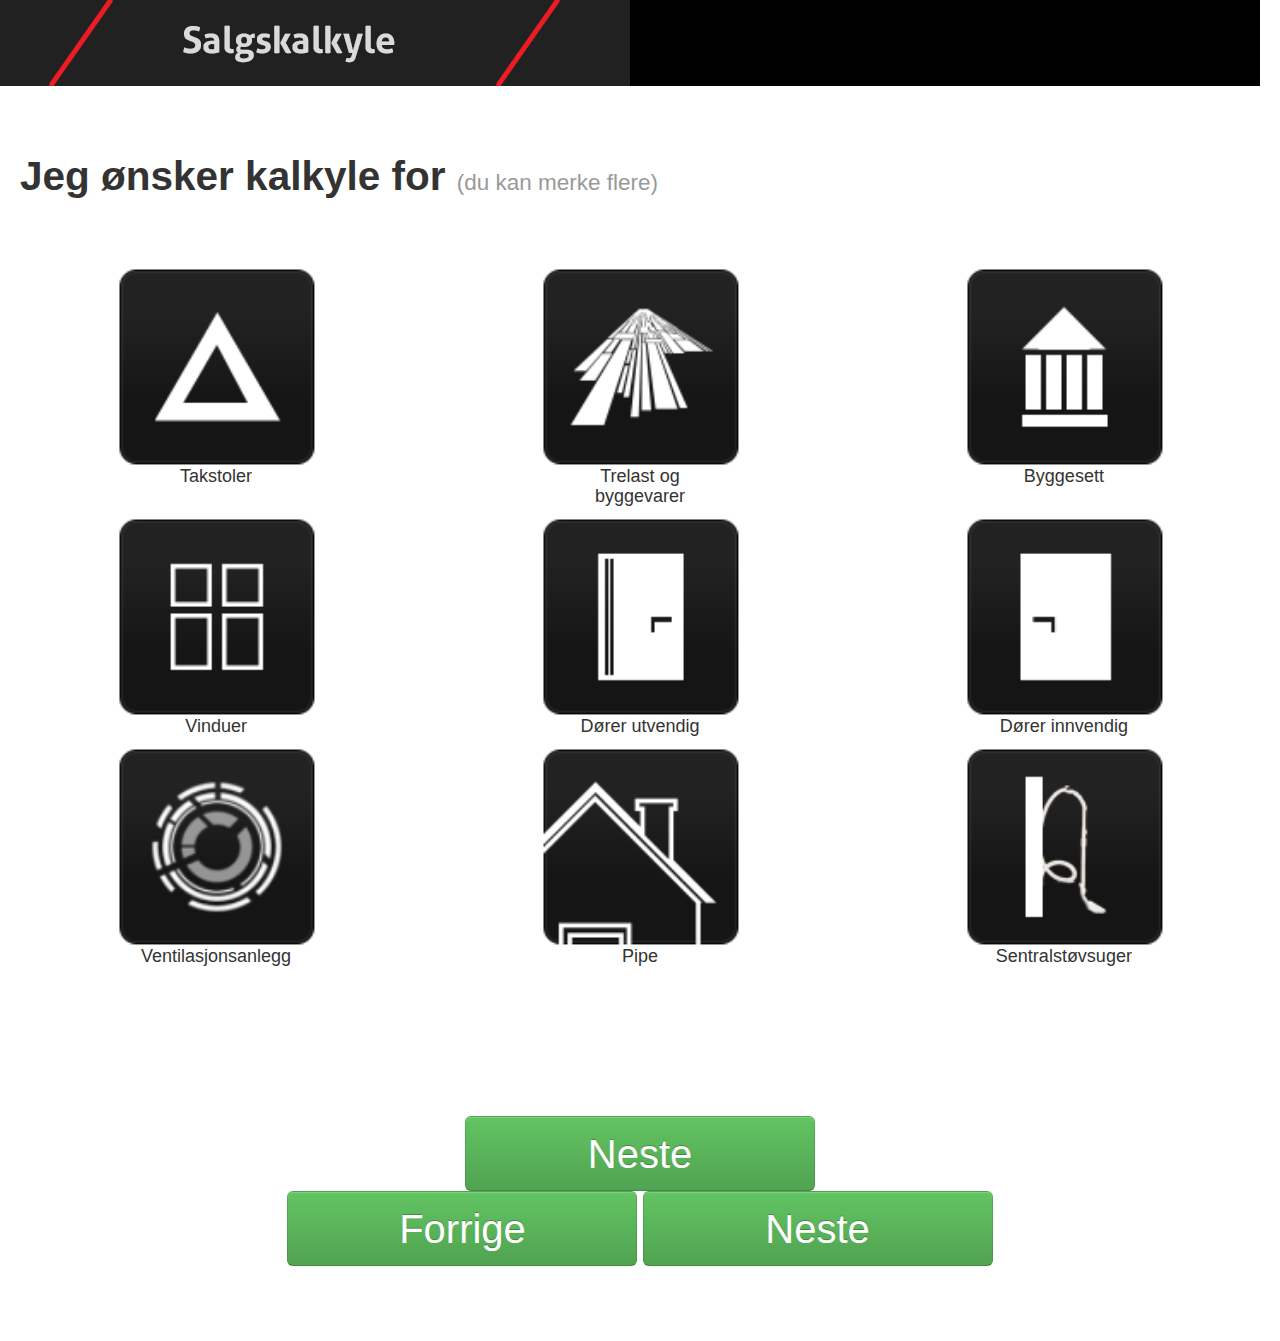
==== src/main/webapp/index.html @ 6df22423 "Footer first version" ====
<!DOCTYPE html>
<html ng-app="minoptimera">
<head>
    <title>Min optimera</title>
    <script src="js/ext/jquery-2.0.3.min.js"></script>
    <script src="js/ext/angular.min.js"></script>
    <script src="js/app.js"></script>
    <script src="js/choicesService.js"></script>
    <script src="js/kalkyleMenyCtrl.js"></script>
    <script src="js/dokumentCtrl.js"></script>
    <script src="js/kledningOgBjelkeCtrl.js"></script>
    <script src="js/takCtrl.js"></script>
    <script src="js/ytterveggOgListverk.js"></script>
    <script src="js/ext/bootstrap.min.js"></script>
    <link href="css/bootstrap.css" rel="stylesheet"/>
    <link href="css/styles.css" rel="stylesheet"/>
</head>
<body>

    <div id="wrap">
        <div id="main">
        <div class="container-fluid">
            <div class="row" style="background-color:black;align:center"><img src="img/header.png"/></div>
            <div ng-view></div>
        </div>
        </div>
    </div>

    <div id="footer" class="row-fluid" align="center">
        <button class="btn btn-large btn-wide btn-success btn-prev-next" onclick="window.location='#/salgskalkyle'">Forrige</button>
        <button class="btn btn-large btn-wide btn-success btn-prev-next" onclick="window.location='#/salgskalkyle/kledning-og-bjelke'">Neste</button>
    </div>

</body>
</html>
---- src/main/webapp/css/styles.css ----
@font-face {
    font-family: 'Conv_Aller';
    src: url('fonts/Aller.eot');
    src: local('☺'), url('fonts/Aller.woff') format('woff'), url('fonts/Aller.ttf') format('truetype'), url('fonts/Aller.svg') format('svg');
    font-weight: normal;
    font-style: normal;
}



ul.bigicon {
    list-style: none;
    padding: 0;
    margin: 0;
}

ul.bigicon li {
    background: url("icons/liimg.png") no-repeat;
    padding-left: 40px;
}

.btn {
	min-height: 75px;
}

.btn-wide {
	min-width: 350px;
}

.btn-block {
	text-align: left;
}

.btn-two {
	width: 50%;
}

.btn-two-large {
    width: 50%;
}

.btn-three {
	width: 33.33%;
}

.btn-group .dropdown-menu {
	font-size: 40px;
}

.btn-prev-next {
	width: 25%;
}

.control-label-left {
    float: left;
    width: 160px;
    padding-top: 5px;
    text-align: left;
}

.img-grid {
	min-width: 200px;
}

html, body {height: 100%;}

#wrap {min-height: 100%;}

#main {overflow:auto;
    padding-bottom: 150px;}  /* must be same height as the footer */

#footer {position: relative;
    margin-top: -150px; /* negative value of footer height */
    height: 150px;
    clear:both;}
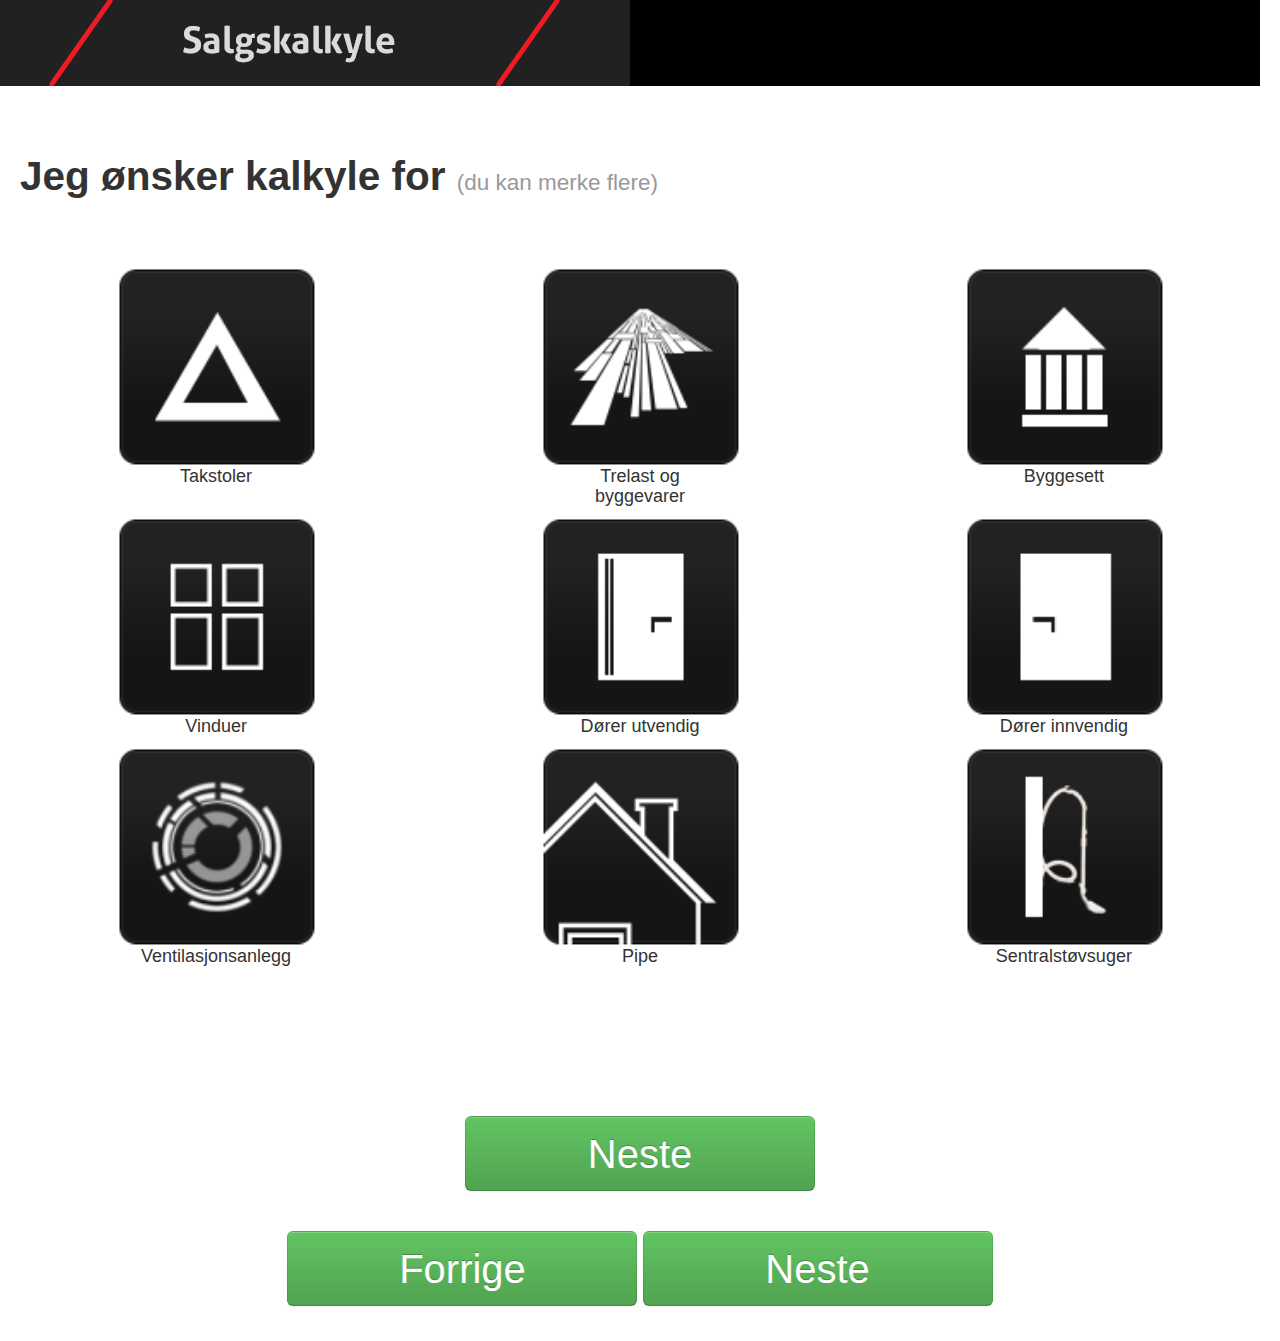
==== commit 19fb3d0f: "Added some space" ====
--- a/src/main/webapp/index.html
+++ b/src/main/webapp/index.html
@@ -27,6 +27,8 @@
     </div>
 
     <div id="footer" class="row-fluid" align="center">
+        <br/>
+        <br/>
         <button class="btn btn-large btn-wide btn-success btn-prev-next" onclick="window.location='#/salgskalkyle'">Forrige</button>
         <button class="btn btn-large btn-wide btn-success btn-prev-next" onclick="window.location='#/salgskalkyle/kledning-og-bjelke'">Neste</button>
     </div>
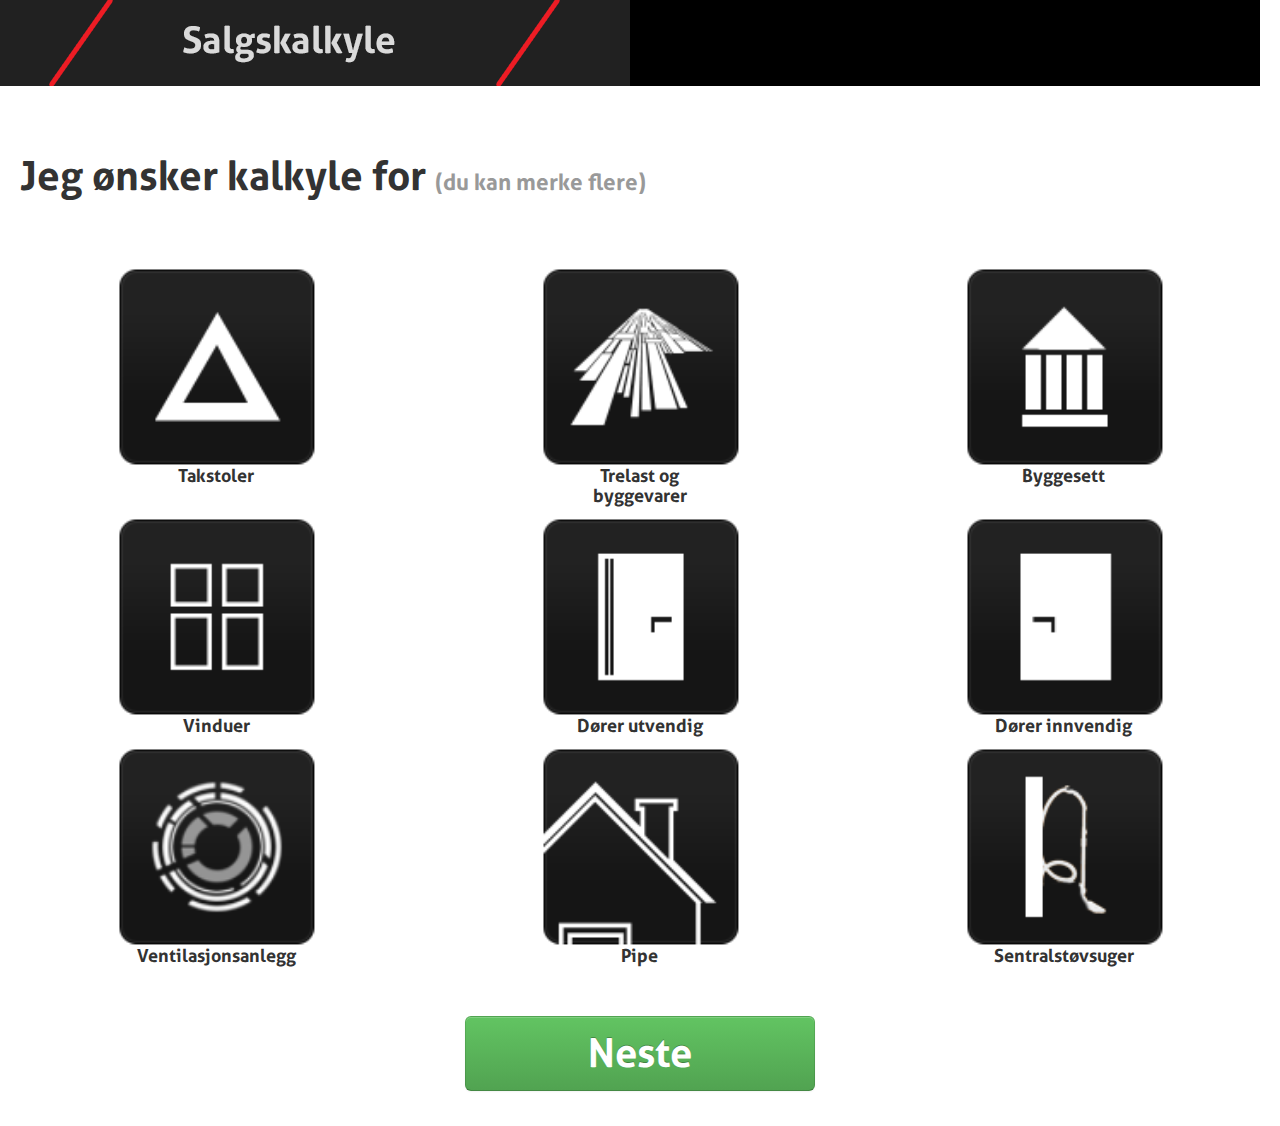
==== commit e4eb6f75: "Hiding navigation buttons" ====
--- a/src/main/webapp/index.html
+++ b/src/main/webapp/index.html
@@ -2,6 +2,7 @@
 <html ng-app="minoptimera">
 <head>
     <title>Min optimera</title>
+    <script src="js/ext/underscore-min.js"></script>
     <script src="js/ext/jquery-2.0.3.min.js"></script>
     <script src="js/ext/angular.min.js"></script>
     <script src="js/app.js"></script>
@@ -11,6 +12,8 @@
     <script src="js/kledningOgBjelkeCtrl.js"></script>
     <script src="js/takCtrl.js"></script>
     <script src="js/ytterveggOgListverk.js"></script>
+    <script src="js/navigatorService.js"></script>
+    <script src="js/navigatorCtrl.js"></script>
     <script src="js/ext/bootstrap.min.js"></script>
     <link href="css/bootstrap.css" rel="stylesheet"/>
     <link href="css/styles.css" rel="stylesheet"/>
@@ -26,11 +29,11 @@
         </div>
     </div>
 
-    <div id="footer" class="row-fluid" align="center">
+    <div id="footer" class="row-fluid" align="center" ng-controller="NavigatorCtrl">
         <br/>
         <br/>
-        <button class="btn btn-large btn-wide btn-success btn-prev-next" onclick="window.location='#/salgskalkyle'">Forrige</button>
-        <button class="btn btn-large btn-wide btn-success btn-prev-next" onclick="window.location='#/salgskalkyle/kledning-og-bjelke'">Neste</button>
+        <button class="btn btn-large btn-wide btn-success btn-prev-next" ng-click="gotoPrevious()" ng-show="previousVisible">Forrige</button>
+        <button class="btn btn-large btn-wide btn-success btn-prev-next" ng-click="gotoNext()" ng-show="nextVisible">Neste</button>
     </div>
 
 </body>
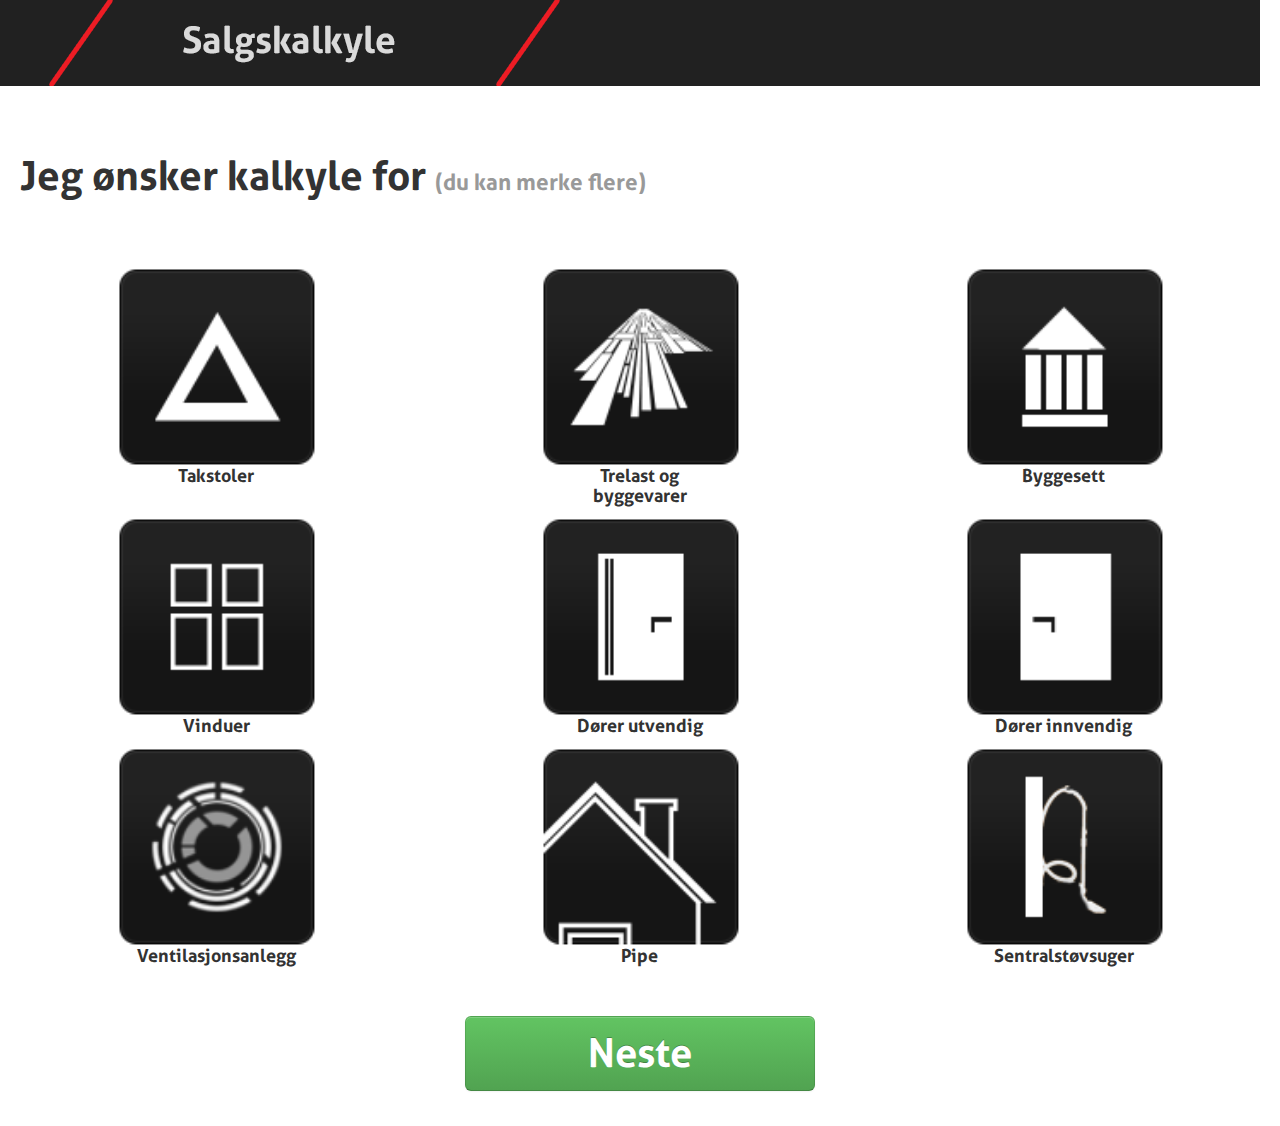
==== commit 37f036c0: "Type bygg ikoner" ====
--- a/src/main/webapp/index.html
+++ b/src/main/webapp/index.html
@@ -12,6 +12,7 @@
     <script src="js/kledningOgBjelkeCtrl.js"></script>
     <script src="js/takCtrl.js"></script>
     <script src="js/ytterveggOgListverk.js"></script>
+    <script src="js/typeByggCtrl.js"></script>
     <script src="js/navigatorService.js"></script>
     <script src="js/navigatorCtrl.js"></script>
     <script src="js/ext/bootstrap.min.js"></script>
@@ -23,7 +24,7 @@
     <div id="wrap">
         <div id="main">
         <div class="container-fluid">
-            <div class="row" style="background-color:black;align:center"><img src="img/header.png"/></div>
+            <div class="row" style="background-color:#212121;align:center"><img src="img/header.png"/></div>
             <div ng-view></div>
         </div>
         </div>
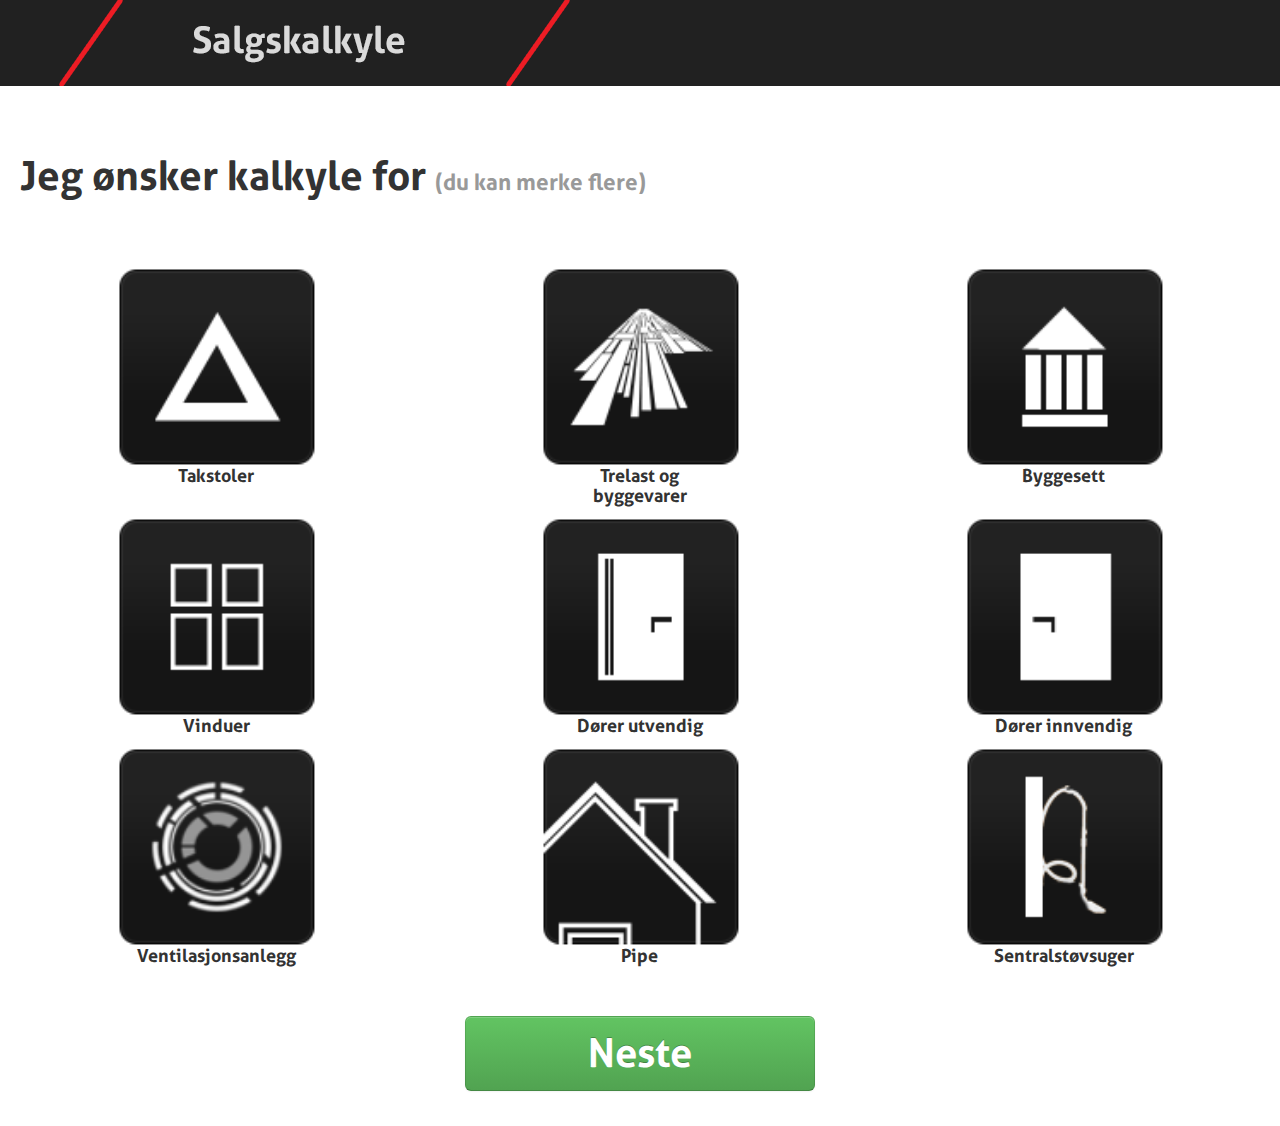
==== commit d506e1d4: "Header using full width" ====
--- a/src/main/webapp/index.html
+++ b/src/main/webapp/index.html
@@ -13,6 +13,7 @@
     <script src="js/takCtrl.js"></script>
     <script src="js/ytterveggOgListverk.js"></script>
     <script src="js/typeByggCtrl.js"></script>
+    <script src="js/annenInfoCtrl.js"></script>
     <script src="js/navigatorService.js"></script>
     <script src="js/navigatorCtrl.js"></script>
     <script src="js/ext/bootstrap.min.js"></script>
@@ -21,10 +22,10 @@
 </head>
 <body>
 
-    <div id="wrap">
-        <div id="main">
-        <div class="container-fluid">
-            <div class="row" style="background-color:#212121;align:center"><img src="img/header.png"/></div>
+<div id="wrap">
+    <div style="background-color:#212121"><img src="img/header.png" align="center"/></div>
+    <div id="main">
+            <div class="container-fluid">
             <div ng-view></div>
         </div>
         </div>
@@ -33,8 +34,8 @@
     <div id="footer" class="row-fluid" align="center" ng-controller="NavigatorCtrl">
         <br/>
         <br/>
-        <button class="btn btn-large btn-wide btn-success btn-prev-next" ng-click="gotoPrevious()" ng-show="previousVisible">Forrige</button>
-        <button class="btn btn-large btn-wide btn-success btn-prev-next" ng-click="gotoNext()" ng-show="nextVisible">Neste</button>
+        <button class="btn btn-large btn-wide btn-success btn-prev-next" ng-click="navservice.gotoPrevious()" ng-show="navservice.previousVisible">Forrige</button>
+        <button class="btn btn-large btn-wide btn-success btn-prev-next" ng-click="navservice.gotoNext()" ng-show="navservice.nextVisible">Neste</button>
     </div>
 
 </body>
--- a/src/main/webapp/css/styles.css
+++ b/src/main/webapp/css/styles.css
@@ -72,4 +72,17 @@
 #footer {position: relative;
     margin-top: -150px; /* negative value of footer height */
     height: 150px;
-    clear:both;}+    clear:both;
+}
+
+.wide {
+    width: 10em;
+}
+
+.vertical-spacing {
+    margin-top: 2%;
+}
+
+.horizontal-spacing {
+    margin-right: 5%;
+}